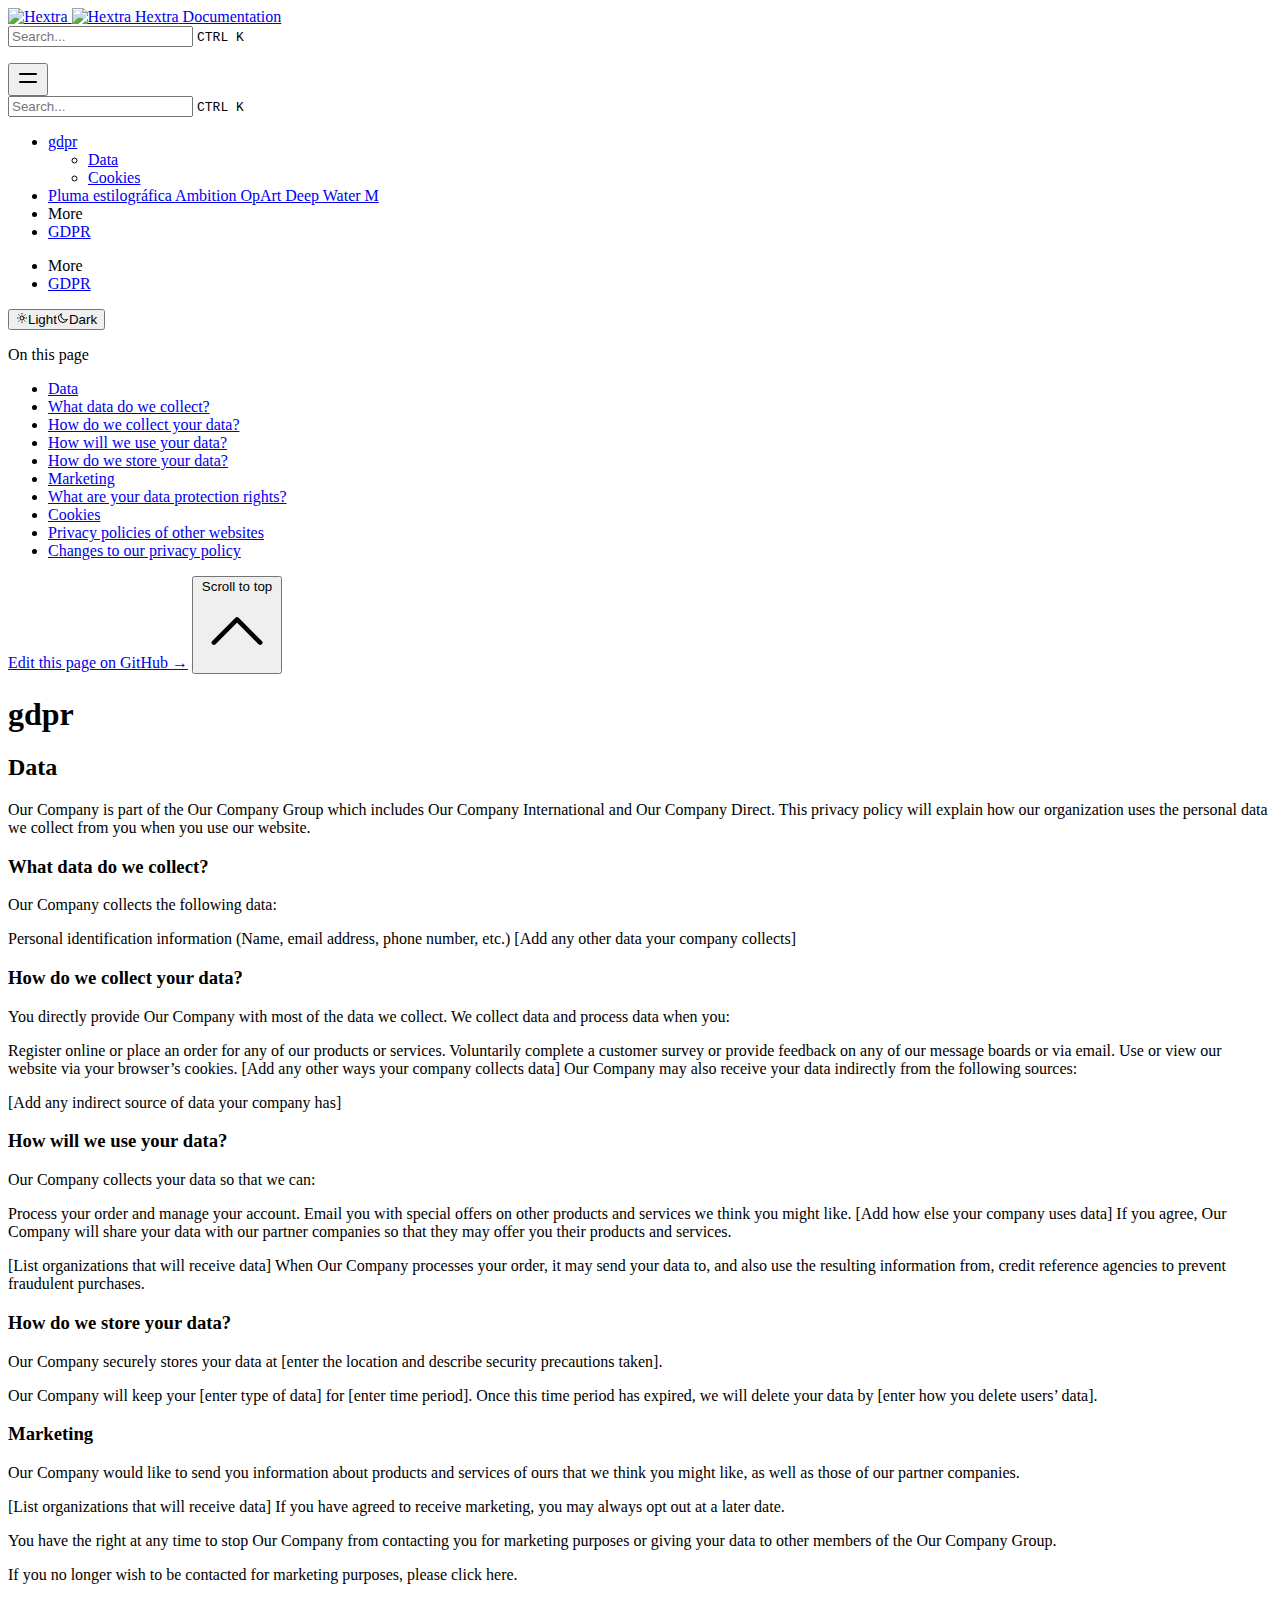
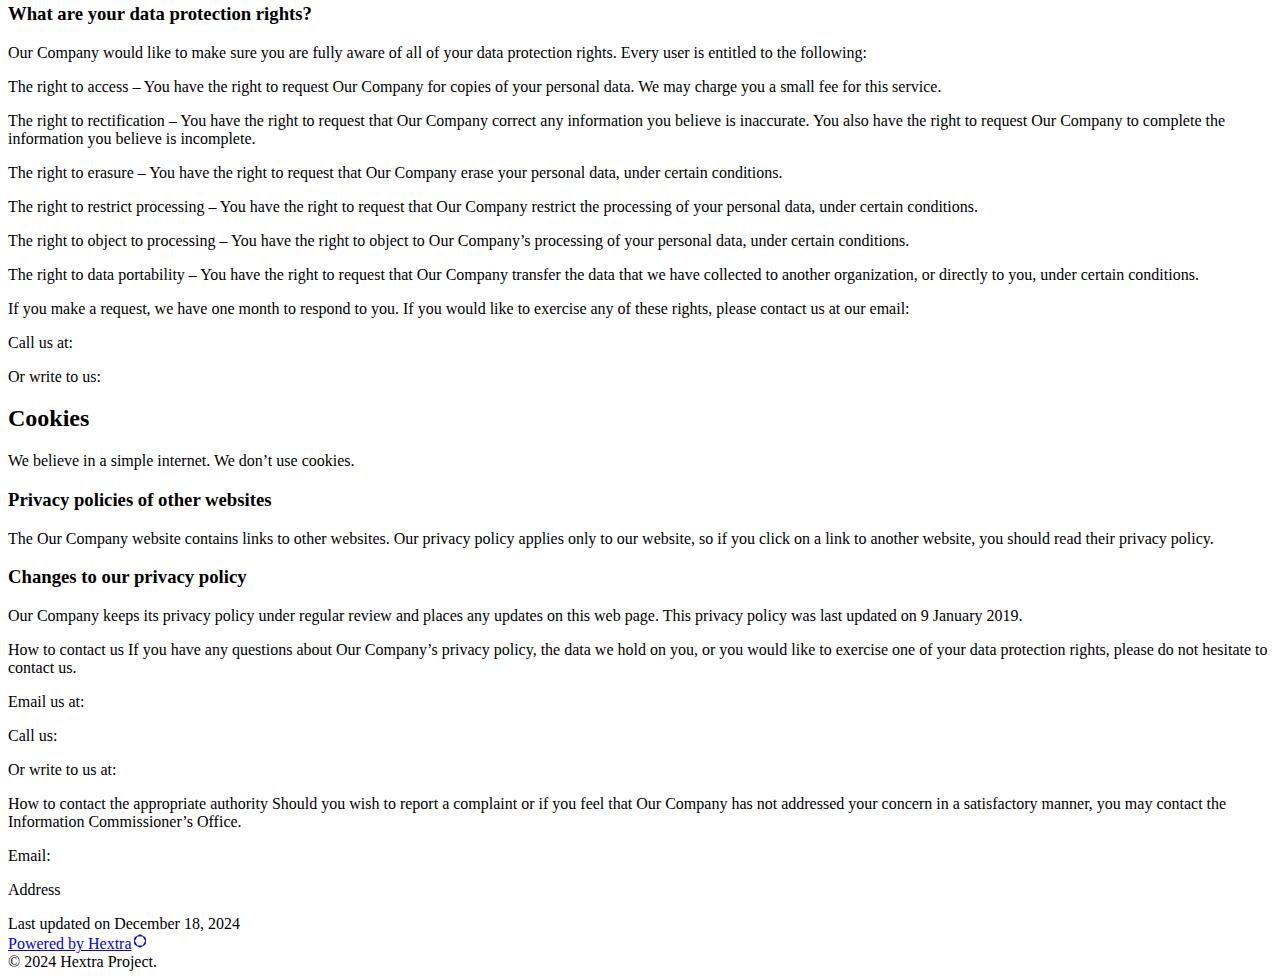
==== public/gdpr/index.html @ 9e6465aa "hextra test" ====
<!DOCTYPE html>
<html lang="en"><head><script src="/livereload.js?mindelay=10&amp;v=2&amp;port=1313&amp;path=livereload" data-no-instant defer></script>
  <meta charset="utf-8" />
  <meta name="viewport" content="width=device-width, initial-scale=1.0" />
  <meta name="robots" content="noindex, nofollow" />
  <link rel="icon shortcut" href="/favicon.ico" sizes="32x32" />
<link rel="icon" href="/favicon.svg" type="image/svg+xml" />
<link rel="icon" href="/favicon-dark.svg" type="image/svg+xml" media="(prefers-color-scheme: dark)" />
<link rel="icon" href="/favicon-16x16.png" type="image/png" sizes="16x16" />
<link rel="icon" href="/favicon-32x32.png" type="image/png" sizes="32x32" />
<link rel="apple-touch-icon" href="/apple-touch-icon.png" sizes="180x180" />
<link fetchpriority="low" href="/site.webmanifest" rel="manifest" />
<title>gdpr – Hextra</title>
  <meta name="description" content="Data Our Company is part of the Our Company Group which includes Our Company International and Our Company Direct. This privacy policy will explain how our organization uses the personal data we collect from you when you use our website.
What data do we collect? Our Company collects the following data:
Personal identification information (Name, email address, phone number, etc.) [Add any other data your company collects]
How do we collect your data?" /><link rel="canonical" href="http://localhost:1313/gdpr/" itemprop="url" />

<meta property="og:title" content="gdpr" />
<meta property="og:description" content="Modern, responsive, batteries-included Hugo theme for creating beautiful static websites." />
<meta property="og:type" content="website" />
<meta property="og:url" content="http://localhost:1313/gdpr/" />

  <meta itemprop="name" content="gdpr">
  <meta itemprop="description" content="Data Our Company is part of the Our Company Group which includes Our Company International and Our Company Direct. This privacy policy will explain how our organization uses the personal data we collect from you when you use our website.
What data do we collect? Our Company collects the following data:
Personal identification information (Name, email address, phone number, etc.) [Add any other data your company collects]
How do we collect your data?">
  <meta itemprop="datePublished" content="2024-12-18T19:37:24+01:00">
  <meta itemprop="dateModified" content="2024-12-18T19:37:24+01:00">
  <meta itemprop="wordCount" content="810">
  <meta name="twitter:card" content="summary">
  <meta name="twitter:title" content="gdpr">
  <meta name="twitter:description" content="Data Our Company is part of the Our Company Group which includes Our Company International and Our Company Direct. This privacy policy will explain how our organization uses the personal data we collect from you when you use our website.
What data do we collect? Our Company collects the following data:
Personal identification information (Name, email address, phone number, etc.) [Add any other data your company collects]
How do we collect your data?">

    <link href="/css/compiled/main.css" rel="stylesheet" />



  <link href="/css/custom.css" rel="stylesheet" />


  <script>
     
    const defaultTheme = 'system';

    const setDarkTheme = () => {
      document.documentElement.classList.add("dark");
      document.documentElement.style.colorScheme = "dark";
    }
    const setLightTheme = () => {
      document.documentElement.classList.remove("dark");
      document.documentElement.style.colorScheme = "light";
    }

    if ("color-theme" in localStorage) {
      localStorage.getItem("color-theme") === "dark" ? setDarkTheme() : setLightTheme();
    } else {
      defaultTheme === "dark" ? setDarkTheme() : setLightTheme();
      if (defaultTheme === "system") {
        window.matchMedia("(prefers-color-scheme: dark)").matches ? setDarkTheme() : setLightTheme();
      }
    }
  </script>

  
</head>
<body dir="ltr"><div class="nav-container hx-sticky hx-top-0 hx-z-20 hx-w-full hx-bg-transparent print:hx-hidden">
  <div class="nav-container-blur hx-pointer-events-none hx-absolute hx-z-[-1] hx-h-full hx-w-full hx-bg-white dark:hx-bg-dark hx-shadow-[0_2px_4px_rgba(0,0,0,.02),0_1px_0_rgba(0,0,0,.06)] contrast-more:hx-shadow-[0_0_0_1px_#000] dark:hx-shadow-[0_-1px_0_rgba(255,255,255,.1)_inset] contrast-more:dark:hx-shadow-[0_0_0_1px_#fff]"></div>

  <nav class="hx-mx-auto hx-flex hx-items-center hx-justify-end hx-gap-2 hx-h-16 hx-px-6 hx-max-w-[90rem]">
    <a class="hx-flex hx-items-center hover:hx-opacity-75 ltr:hx-mr-auto rtl:hx-ml-auto" href="/">
        <img class="hx-block dark:hx-hidden" src="/images/logo.svg" alt="Hextra" height="20" width="20" />
        <img class="hx-hidden dark:hx-block" src="/images/logo-dark.svg" alt="Hextra" height="20" width="20" />
        <span class="hx-mx-2 hx-font-extrabold hx-inline hx-select-none" title="Hextra">Hextra</span>
    </a><a
            title="Documentation"
            href="/docs"
            
            class="hx-text-sm contrast-more:hx-text-gray-700 contrast-more:dark:hx-text-gray-100 hx-relative -hx-ml-2 hx-hidden hx-whitespace-nowrap hx-p-2 md:hx-inline-block hx-text-gray-600 hover:hx-text-gray-800 dark:hx-text-gray-400 dark:hover:hx-text-gray-200"
          >
            <span class="hx-text-center">Documentation</span>
          </a><div class="search-wrapper hx-relative md:hx-w-64">
  <div class="hx-relative hx-flex hx-items-center hx-text-gray-900 contrast-more:hx-text-gray-800 dark:hx-text-gray-300 contrast-more:dark:hx-text-gray-300">
    <input
      placeholder="Search..."
      class="search-input hx-block hx-w-full hx-appearance-none hx-rounded-lg hx-px-3 hx-py-2 hx-transition-colors hx-text-base hx-leading-tight md:hx-text-sm hx-bg-black/[.05] dark:hx-bg-gray-50/10 focus:hx-bg-white dark:focus:hx-bg-dark placeholder:hx-text-gray-500 dark:placeholder:hx-text-gray-400 contrast-more:hx-border contrast-more:hx-border-current"
      type="search"
      value=""
      spellcheck="false"
    />
    <kbd
      class="hx-absolute hx-my-1.5 hx-select-none ltr:hx-right-1.5 rtl:hx-left-1.5 hx-h-5 hx-rounded hx-bg-white hx-px-1.5 hx-font-mono hx-text-[10px] hx-font-medium hx-text-gray-500 hx-border dark:hx-border-gray-100/20 dark:hx-bg-dark/50 contrast-more:hx-border-current contrast-more:hx-text-current contrast-more:dark:hx-border-current hx-items-center hx-gap-1 hx-transition-opacity hx-pointer-events-none hx-hidden sm:hx-flex"
    >
      CTRL K
    </kbd>
  </div>

  <div>
    <ul
      class="search-results hextra-scrollbar hx-hidden hx-border hx-border-gray-200 hx-bg-white hx-text-gray-100 dark:hx-border-neutral-800 dark:hx-bg-neutral-900 hx-absolute hx-top-full hx-z-20 hx-mt-2 hx-overflow-auto hx-overscroll-contain hx-rounded-xl hx-py-2.5 hx-shadow-xl hx-max-h-[min(calc(50vh-11rem-env(safe-area-inset-bottom)),400px)] md:hx-max-h-[min(calc(100vh-5rem-env(safe-area-inset-bottom)),400px)] hx-inset-x-0 ltr:md:hx-left-auto rtl:md:hx-right-auto contrast-more:hx-border contrast-more:hx-border-gray-900 contrast-more:dark:hx-border-gray-50 hx-w-screen hx-min-h-[100px] hx-max-w-[min(calc(100vw-2rem),calc(100%+20rem))]"
      style="transition: max-height 0.2s ease 0s;"
    ></ul>
  </div>
</div>
<button type="button" aria-label="Menu" class="hamburger-menu -hx-mr-2 hx-rounded hx-p-2 active:hx-bg-gray-400/20 md:hx-hidden"><svg height=24 fill="none" viewBox="0 0 24 24" stroke="currentColor"><g><path stroke-linecap="round" stroke-linejoin="round" stroke-width="2" d="M4 8H20"></path></g><g><path stroke-linecap="round" stroke-linejoin="round" stroke-width="2" d="M4 16H20"></path></g></svg></button>
  </nav>
</div>

  <div class='hx-mx-auto hx-flex hx-max-w-screen-xl'>
    <div class="mobile-menu-overlay [transition:background-color_1.5s_ease] hx-fixed hx-inset-0 hx-z-10 hx-bg-black/80 dark:hx-bg-black/60 hx-hidden"></div>
<aside class="sidebar-container hx-flex hx-flex-col print:hx-hidden md:hx-top-16 md:hx-shrink-0 md:hx-w-64 md:hx-self-start max-md:[transform:translate3d(0,-100%,0)] md:hx-sticky">
  
  <div class="hx-px-4 hx-pt-4 md:hx-hidden">
    <div class="search-wrapper hx-relative md:hx-w-64">
  <div class="hx-relative hx-flex hx-items-center hx-text-gray-900 contrast-more:hx-text-gray-800 dark:hx-text-gray-300 contrast-more:dark:hx-text-gray-300">
    <input
      placeholder="Search..."
      class="search-input hx-block hx-w-full hx-appearance-none hx-rounded-lg hx-px-3 hx-py-2 hx-transition-colors hx-text-base hx-leading-tight md:hx-text-sm hx-bg-black/[.05] dark:hx-bg-gray-50/10 focus:hx-bg-white dark:focus:hx-bg-dark placeholder:hx-text-gray-500 dark:placeholder:hx-text-gray-400 contrast-more:hx-border contrast-more:hx-border-current"
      type="search"
      value=""
      spellcheck="false"
    />
    <kbd
      class="hx-absolute hx-my-1.5 hx-select-none ltr:hx-right-1.5 rtl:hx-left-1.5 hx-h-5 hx-rounded hx-bg-white hx-px-1.5 hx-font-mono hx-text-[10px] hx-font-medium hx-text-gray-500 hx-border dark:hx-border-gray-100/20 dark:hx-bg-dark/50 contrast-more:hx-border-current contrast-more:hx-text-current contrast-more:dark:hx-border-current hx-items-center hx-gap-1 hx-transition-opacity hx-pointer-events-none hx-hidden sm:hx-flex"
    >
      CTRL K
    </kbd>
  </div>

  <div>
    <ul
      class="search-results hextra-scrollbar hx-hidden hx-border hx-border-gray-200 hx-bg-white hx-text-gray-100 dark:hx-border-neutral-800 dark:hx-bg-neutral-900 hx-absolute hx-top-full hx-z-20 hx-mt-2 hx-overflow-auto hx-overscroll-contain hx-rounded-xl hx-py-2.5 hx-shadow-xl hx-max-h-[min(calc(50vh-11rem-env(safe-area-inset-bottom)),400px)] md:hx-max-h-[min(calc(100vh-5rem-env(safe-area-inset-bottom)),400px)] hx-inset-x-0 ltr:md:hx-left-auto rtl:md:hx-right-auto contrast-more:hx-border contrast-more:hx-border-gray-900 contrast-more:dark:hx-border-gray-50 hx-w-screen hx-min-h-[100px] hx-max-w-[min(calc(100vw-2rem),calc(100%+20rem))]"
      style="transition: max-height 0.2s ease 0s;"
    ></ul>
  </div>
</div>

  </div>
  <div class="hextra-scrollbar hx-overflow-y-auto hx-overflow-x-hidden hx-p-4 hx-grow md:hx-h-[calc(100vh-var(--navbar-height)-var(--menu-height))]">
    <ul class="hx-flex hx-flex-col hx-gap-1 md:hx-hidden">
      
      
          <li class="open"><a
    class="hx-flex hx-items-center hx-justify-between hx-gap-2 hx-cursor-pointer hx-rounded hx-px-2 hx-py-1.5 hx-text-sm hx-transition-colors [-webkit-tap-highlight-color:transparent] [-webkit-touch-callout:none] [word-break:break-word]
      sidebar-active-item hx-bg-primary-100 hx-font-semibold hx-text-primary-800 contrast-more:hx-border contrast-more:hx-border-primary-500 dark:hx-bg-primary-400/10 dark:hx-text-primary-600 contrast-more:dark:hx-border-primary-500"
    href="/gdpr/"
    
  >gdpr
    </a>
  
    <ul class='hx-flex hx-flex-col hx-gap-1 hx-relative before:hx-absolute before:hx-inset-y-1 before:hx-w-px before:hx-bg-gray-200 before:hx-content-[""] dark:before:hx-bg-neutral-800 ltr:hx-pl-3 ltr:before:hx-left-0 rtl:hx-pr-3 rtl:before:hx-right-0 ltr:hx-ml-3 rtl:hx-mr-3'><li>
              <a
                href="#data"
                class="hx-flex hx-rounded hx-px-2 hx-py-1.5 hx-text-sm hx-transition-colors [word-break:break-word] hx-cursor-pointer [-webkit-tap-highlight-color:transparent] [-webkit-touch-callout:none] contrast-more:hx-border hx-gap-2 before:hx-opacity-25 before:hx-content-['#'] hx-text-gray-500 hover:hx-bg-gray-100 hover:hx-text-gray-900 dark:hx-text-neutral-400 dark:hover:hx-bg-primary-100/5 dark:hover:hx-text-gray-50 contrast-more:hx-text-gray-900 contrast-more:dark:hx-text-gray-50 contrast-more:hx-border-transparent contrast-more:hover:hx-border-gray-900 contrast-more:dark:hover:hx-border-gray-50"
              >Data</a>
            </li>
          <li>
              <a
                href="#cookies"
                class="hx-flex hx-rounded hx-px-2 hx-py-1.5 hx-text-sm hx-transition-colors [word-break:break-word] hx-cursor-pointer [-webkit-tap-highlight-color:transparent] [-webkit-touch-callout:none] contrast-more:hx-border hx-gap-2 before:hx-opacity-25 before:hx-content-['#'] hx-text-gray-500 hover:hx-bg-gray-100 hover:hx-text-gray-900 dark:hx-text-neutral-400 dark:hover:hx-bg-primary-100/5 dark:hover:hx-text-gray-50 contrast-more:hx-text-gray-900 contrast-more:dark:hx-text-gray-50 contrast-more:hx-border-transparent contrast-more:hover:hx-border-gray-900 contrast-more:dark:hover:hx-border-gray-50"
              >Cookies</a>
            </li>
          </ul>
  </li>
          <li class=""><a
    class="hx-flex hx-items-center hx-justify-between hx-gap-2 hx-cursor-pointer hx-rounded hx-px-2 hx-py-1.5 hx-text-sm hx-transition-colors [-webkit-tap-highlight-color:transparent] [-webkit-touch-callout:none] [word-break:break-word]
      hx-text-gray-500 hover:hx-bg-gray-100 hover:hx-text-gray-900 contrast-more:hx-border contrast-more:hx-border-transparent contrast-more:hx-text-gray-900 contrast-more:hover:hx-border-gray-900 dark:hx-text-neutral-400 dark:hover:hx-bg-primary-100/5 dark:hover:hx-text-gray-50 contrast-more:dark:hx-text-gray-50 contrast-more:dark:hover:hx-border-gray-50"
    href="/producto1/"
    
  >Pluma estilográfica Ambition OpArt Deep Water M
    </a></li>
      <li class="[word-break:break-word] hx-mt-5 hx-mb-2 hx-px-2 hx-py-1.5 hx-text-sm hx-font-semibold hx-text-gray-900 first:hx-mt-0 dark:hx-text-gray-100">
        <span class="hx-cursor-default">More</span>
      </li>
    
      <li><a
    class="hx-flex hx-items-center hx-justify-between hx-gap-2 hx-cursor-pointer hx-rounded hx-px-2 hx-py-1.5 hx-text-sm hx-transition-colors [-webkit-tap-highlight-color:transparent] [-webkit-touch-callout:none] [word-break:break-word]
      hx-text-gray-500 hover:hx-bg-gray-100 hover:hx-text-gray-900 contrast-more:hx-border contrast-more:hx-border-transparent contrast-more:hx-text-gray-900 contrast-more:hover:hx-border-gray-900 dark:hx-text-neutral-400 dark:hover:hx-bg-primary-100/5 dark:hover:hx-text-gray-50 contrast-more:dark:hx-text-gray-50 contrast-more:dark:hover:hx-border-gray-50"
    href="/gdpr/"
    
  >GDPR</a></li>
    
    </ul>

    <ul class="hx-flex hx-flex-col hx-gap-1 max-md:hx-hidden">
        
        
      <li class="[word-break:break-word] hx-mt-5 hx-mb-2 hx-px-2 hx-py-1.5 hx-text-sm hx-font-semibold hx-text-gray-900 first:hx-mt-0 dark:hx-text-gray-100">
        <span class="hx-cursor-default">More</span>
      </li>
    
      <li><a
    class="hx-flex hx-items-center hx-justify-between hx-gap-2 hx-cursor-pointer hx-rounded hx-px-2 hx-py-1.5 hx-text-sm hx-transition-colors [-webkit-tap-highlight-color:transparent] [-webkit-touch-callout:none] [word-break:break-word]
      hx-text-gray-500 hover:hx-bg-gray-100 hover:hx-text-gray-900 contrast-more:hx-border contrast-more:hx-border-transparent contrast-more:hx-text-gray-900 contrast-more:hover:hx-border-gray-900 dark:hx-text-neutral-400 dark:hover:hx-bg-primary-100/5 dark:hover:hx-text-gray-50 contrast-more:dark:hx-text-gray-50 contrast-more:dark:hover:hx-border-gray-50"
    href="/gdpr/"
    
  >GDPR</a></li>
    
      </ul>
    </div>
  
  
    <div class="  hx-sticky hx-bottom-0 hx-bg-white dark:hx-bg-dark hx-mx-4 hx-py-4 hx-shadow-[0_-12px_16px_#fff] hx-flex hx-items-center hx-gap-2 dark:hx-border-neutral-800 dark:hx-shadow-[0_-12px_16px_#111] contrast-more:hx-border-neutral-400 contrast-more:hx-shadow-none contrast-more:dark:hx-shadow-none hx-border-t" data-toggle-animation="show"><div class="hx-flex hx-grow hx-flex-col"><button
  title="Change theme"
  data-theme="light"
  class="theme-toggle hx-group hx-h-7 hx-rounded-md hx-px-2 hx-text-left hx-text-xs hx-font-medium hx-text-gray-600 hx-transition-colors dark:hx-text-gray-400 hover:hx-bg-gray-100 hover:hx-text-gray-900 dark:hover:hx-bg-primary-100/5 dark:hover:hx-text-gray-50"
  type="button"
  aria-label="Change theme"
>
  <div class="hx-flex hx-items-center hx-gap-2 hx-capitalize"><svg height=12 class="group-data-[theme=light]:hx-hidden" xmlns="http://www.w3.org/2000/svg" fill="none" viewBox="0 0 24 24" stroke-width="2" stroke="currentColor" aria-hidden="true"><path stroke-linecap="round" stroke-linejoin="round" d="M12 3v1m0 16v1m9-9h-1M4 12H3m15.364 6.364l-.707-.707M6.343 6.343l-.707-.707m12.728 0l-.707.707M6.343 17.657l-.707.707M16 12a4 4 0 11-8 0 4 4 0 018 0z"/></svg><span class="group-data-[theme=light]:hx-hidden">Light</span><svg height=12 class="group-data-[theme=dark]:hx-hidden" xmlns="http://www.w3.org/2000/svg" fill="none" viewBox="0 0 24 24" stroke-width="2" stroke="currentColor" aria-hidden="true"><path stroke-linecap="round" stroke-linejoin="round" d="M20.354 15.354A9 9 0 018.646 3.646 9.003 9.003 0 0012 21a9.003 9.003 0 008.354-5.646z"/></svg><span class="group-data-[theme=dark]:hx-hidden">Dark</span></div>
</button>
</div></div></aside>
    
<nav class="hextra-toc hx-order-last hx-hidden hx-w-64 hx-shrink-0 xl:hx-block print:hx-hidden hx-px-4" aria-label="table of contents">
    <div class="hextra-scrollbar hx-sticky hx-top-16 hx-overflow-y-auto hx-pr-4 hx-pt-6 hx-text-sm [hyphens:auto] hx-max-h-[calc(100vh-var(--navbar-height)-env(safe-area-inset-bottom))] ltr:hx--mr-4 rtl:hx--ml-4"><p class="hx-mb-4 hx-font-semibold hx-tracking-tight">On this page</p><ul>
      <li class="hx-my-2 hx-scroll-my-6 hx-scroll-py-6">
        <a class="hx-font-semibold hx-inline-block hx-text-gray-500 hover:hx-text-gray-900 dark:hx-text-gray-400 dark:hover:hx-text-gray-300 contrast-more:hx-text-gray-900 contrast-more:hx-underline contrast-more:dark:hx-text-gray-50 hx-w-full hx-break-words" href="#data">Data
        </a>
      </li>
      <li class="hx-my-2 hx-scroll-my-6 hx-scroll-py-6">
        <a class="ltr:hx-pl-4 rtl:hx-pr-4 hx-inline-block hx-text-gray-500 hover:hx-text-gray-900 dark:hx-text-gray-400 dark:hover:hx-text-gray-300 contrast-more:hx-text-gray-900 contrast-more:hx-underline contrast-more:dark:hx-text-gray-50 hx-w-full hx-break-words" href="#what-data-do-we-collect">What data do we collect?
        </a>
      </li>
      <li class="hx-my-2 hx-scroll-my-6 hx-scroll-py-6">
        <a class="ltr:hx-pl-4 rtl:hx-pr-4 hx-inline-block hx-text-gray-500 hover:hx-text-gray-900 dark:hx-text-gray-400 dark:hover:hx-text-gray-300 contrast-more:hx-text-gray-900 contrast-more:hx-underline contrast-more:dark:hx-text-gray-50 hx-w-full hx-break-words" href="#how-do-we-collect-your-data">How do we collect your data?
        </a>
      </li>
      <li class="hx-my-2 hx-scroll-my-6 hx-scroll-py-6">
        <a class="ltr:hx-pl-4 rtl:hx-pr-4 hx-inline-block hx-text-gray-500 hover:hx-text-gray-900 dark:hx-text-gray-400 dark:hover:hx-text-gray-300 contrast-more:hx-text-gray-900 contrast-more:hx-underline contrast-more:dark:hx-text-gray-50 hx-w-full hx-break-words" href="#how-will-we-use-your-data">How will we use your data?
        </a>
      </li>
      <li class="hx-my-2 hx-scroll-my-6 hx-scroll-py-6">
        <a class="ltr:hx-pl-4 rtl:hx-pr-4 hx-inline-block hx-text-gray-500 hover:hx-text-gray-900 dark:hx-text-gray-400 dark:hover:hx-text-gray-300 contrast-more:hx-text-gray-900 contrast-more:hx-underline contrast-more:dark:hx-text-gray-50 hx-w-full hx-break-words" href="#how-do-we-store-your-data">How do we store your data?
        </a>
      </li>
      <li class="hx-my-2 hx-scroll-my-6 hx-scroll-py-6">
        <a class="ltr:hx-pl-4 rtl:hx-pr-4 hx-inline-block hx-text-gray-500 hover:hx-text-gray-900 dark:hx-text-gray-400 dark:hover:hx-text-gray-300 contrast-more:hx-text-gray-900 contrast-more:hx-underline contrast-more:dark:hx-text-gray-50 hx-w-full hx-break-words" href="#marketing">Marketing
        </a>
      </li>
      <li class="hx-my-2 hx-scroll-my-6 hx-scroll-py-6">
        <a class="ltr:hx-pl-4 rtl:hx-pr-4 hx-inline-block hx-text-gray-500 hover:hx-text-gray-900 dark:hx-text-gray-400 dark:hover:hx-text-gray-300 contrast-more:hx-text-gray-900 contrast-more:hx-underline contrast-more:dark:hx-text-gray-50 hx-w-full hx-break-words" href="#what-are-your-data-protection-rights">What are your data protection rights?
        </a>
      </li>
      <li class="hx-my-2 hx-scroll-my-6 hx-scroll-py-6">
        <a class="hx-font-semibold hx-inline-block hx-text-gray-500 hover:hx-text-gray-900 dark:hx-text-gray-400 dark:hover:hx-text-gray-300 contrast-more:hx-text-gray-900 contrast-more:hx-underline contrast-more:dark:hx-text-gray-50 hx-w-full hx-break-words" href="#cookies">Cookies
        </a>
      </li>
      <li class="hx-my-2 hx-scroll-my-6 hx-scroll-py-6">
        <a class="ltr:hx-pl-4 rtl:hx-pr-4 hx-inline-block hx-text-gray-500 hover:hx-text-gray-900 dark:hx-text-gray-400 dark:hover:hx-text-gray-300 contrast-more:hx-text-gray-900 contrast-more:hx-underline contrast-more:dark:hx-text-gray-50 hx-w-full hx-break-words" href="#privacy-policies-of-other-websites">Privacy policies of other websites
        </a>
      </li>
      <li class="hx-my-2 hx-scroll-my-6 hx-scroll-py-6">
        <a class="ltr:hx-pl-4 rtl:hx-pr-4 hx-inline-block hx-text-gray-500 hover:hx-text-gray-900 dark:hx-text-gray-400 dark:hover:hx-text-gray-300 contrast-more:hx-text-gray-900 contrast-more:hx-underline contrast-more:dark:hx-text-gray-50 hx-w-full hx-break-words" href="#changes-to-our-privacy-policy">Changes to our privacy policy
        </a>
      </li></ul>
      <div class="hx-mt-8 hx-border-t hx-bg-white hx-pt-8 hx-shadow-[0_-12px_16px_white] dark:hx-bg-dark dark:hx-shadow-[0_-12px_16px_#111] hx-sticky hx-bottom-0 hx-flex hx-flex-col hx-items-start hx-gap-2 hx-pb-8 dark:hx-border-neutral-800 contrast-more:hx-border-t contrast-more:hx-border-neutral-400 contrast-more:hx-shadow-none contrast-more:dark:hx-border-neutral-400"><a class="hx-text-xs hx-font-medium hx-text-gray-500 hover:hx-text-gray-900 dark:hx-text-gray-400 dark:hover:hx-text-gray-100 contrast-more:hx-text-gray-800 contrast-more:dark:hx-text-gray-50" href="https://github.com/imfing/hextra/edit/main/exampleSite/content/gdpr/_index.en.md" target="_blank" rel="noreferrer">Edit this page on GitHub →</a>
        <button aria-hidden="true" id="backToTop" onClick="scrollUp();" class="hx-transition-all hx-duration-75 hx-opacity-0 hx-text-xs hx-font-medium hx-text-gray-500 hover:hx-text-gray-900 dark:hx-text-gray-400 dark:hover:hx-text-gray-100 contrast-more:hx-text-gray-800 contrast-more:dark:hx-text-gray-50">
          <span>Scroll to top</span>
          <svg xmlns="http://www.w3.org/2000/svg" fill="none" viewBox="0 0 24 24" stroke-width="1.5" stroke="currentColor" class="hx-inline ltr:hx-ml-1 rtl:hx-mr-1 hx-h-3.5 hx-w-3.5 hx-border hx-rounded-full hx-border-gray-500 hover:hx-border-gray-900 dark:hx-border-gray-400 dark:hover:hx-border-gray-100 contrast-more:hx-border-gray-800 contrast-more:dark:hx-border-gray-50">
            <path stroke-linecap="round" stroke-linejoin="round" d="M4.5 15.75l7.5-7.5 7.5 7.5" />
          </svg>
        </button>
      </div>
    </div>
  </nav>


    <article class="hx-w-full hx-break-words hx-flex hx-min-h-[calc(100vh-var(--navbar-height))] hx-min-w-0 hx-justify-center hx-pb-8 hx-pr-[calc(env(safe-area-inset-right)-1.5rem)]">
      <main class="hx-w-full hx-min-w-0 hx-max-w-6xl hx-px-6 hx-pt-4 md:hx-px-12">
        <div class="content">
          <h1>gdpr</h1>
          <h2>Data<span class="hx-absolute -hx-mt-20" id="data"></span>
    <a href="#data" class="subheading-anchor" aria-label="Permalink for this section"></a></h2><p>Our Company is part of the Our Company Group which includes Our Company International and Our Company Direct. This privacy policy will explain how our organization uses the personal data we collect from you when you use our website.</p>
<h3>What data do we collect?<span class="hx-absolute -hx-mt-20" id="what-data-do-we-collect"></span>
    <a href="#what-data-do-we-collect" class="subheading-anchor" aria-label="Permalink for this section"></a></h3><p>Our Company collects the following data:</p>
<p>Personal identification information (Name, email address, phone number, etc.)
[Add any other data your company collects]</p>
<h3>How do we collect your data?<span class="hx-absolute -hx-mt-20" id="how-do-we-collect-your-data"></span>
    <a href="#how-do-we-collect-your-data" class="subheading-anchor" aria-label="Permalink for this section"></a></h3><p>You directly provide Our Company with most of the data we collect. We collect data and process data when you:</p>
<p>Register online or place an order for any of our products or services.
Voluntarily complete a customer survey or provide feedback on any of our message boards or via email.
Use or view our website via your browser’s cookies.
[Add any other ways your company collects data]
Our Company may also receive your data indirectly from the following sources:</p>
<p>[Add any indirect source of data your company has]</p>
<h3>How will we use your data?<span class="hx-absolute -hx-mt-20" id="how-will-we-use-your-data"></span>
    <a href="#how-will-we-use-your-data" class="subheading-anchor" aria-label="Permalink for this section"></a></h3><p>Our Company collects your data so that we can:</p>
<p>Process your order and manage your account.
Email you with special offers on other products and services we think you might like.
[Add how else your company uses data]
If you agree, Our Company will share your data with our partner companies so that they may offer you their products and services.</p>
<p>[List organizations that will receive data]
When Our Company processes your order, it may send your data to, and also use the resulting information from, credit reference agencies to prevent fraudulent purchases.</p>
<h3>How do we store your data?<span class="hx-absolute -hx-mt-20" id="how-do-we-store-your-data"></span>
    <a href="#how-do-we-store-your-data" class="subheading-anchor" aria-label="Permalink for this section"></a></h3><p>Our Company securely stores your data at [enter the location and describe security precautions taken].</p>
<p>Our Company will keep your [enter type of data] for [enter time period]. Once this time period has expired, we will delete your data by [enter how you delete users’ data].</p>
<h3>Marketing<span class="hx-absolute -hx-mt-20" id="marketing"></span>
    <a href="#marketing" class="subheading-anchor" aria-label="Permalink for this section"></a></h3><p>Our Company would like to send you information about products and services of ours that we think you might like, as well as those of our partner companies.</p>
<p>[List organizations that will receive data]
If you have agreed to receive marketing, you may always opt out at a later date.</p>
<p>You have the right at any time to stop Our Company from contacting you for marketing purposes or giving your data to other members of the Our Company Group.</p>
<p>If you no longer wish to be contacted for marketing purposes, please click here.</p>
<h3>What are your data protection rights?<span class="hx-absolute -hx-mt-20" id="what-are-your-data-protection-rights"></span>
    <a href="#what-are-your-data-protection-rights" class="subheading-anchor" aria-label="Permalink for this section"></a></h3><p>Our Company would like to make sure you are fully aware of all of your data protection rights. Every user is entitled to the following:</p>
<p>The right to access – You have the right to request Our Company for copies of your personal data. We may charge you a small fee for this service.</p>
<p>The right to rectification – You have the right to request that Our Company correct any information you believe is inaccurate. You also have the right to request Our Company to complete the information you believe is incomplete.</p>
<p>The right to erasure – You have the right to request that Our Company erase your personal data, under certain conditions.</p>
<p>The right to restrict processing – You have the right to request that Our Company restrict the processing of your personal data, under certain conditions.</p>
<p>The right to object to processing – You have the right to object to Our Company’s processing of your personal data, under certain conditions.</p>
<p>The right to data portability – You have the right to request that Our Company transfer the data that we have collected to another organization, or directly to you, under certain conditions.</p>
<p>If you make a request, we have one month to respond to you. If you would like to exercise any of these rights, please contact us at our email:</p>
<p>Call us at:</p>
<p>Or write to us:</p>
<h2>Cookies<span class="hx-absolute -hx-mt-20" id="cookies"></span>
    <a href="#cookies" class="subheading-anchor" aria-label="Permalink for this section"></a></h2><p>We believe in a simple internet. We don&rsquo;t use cookies.</p>
<h3>Privacy policies of other websites<span class="hx-absolute -hx-mt-20" id="privacy-policies-of-other-websites"></span>
    <a href="#privacy-policies-of-other-websites" class="subheading-anchor" aria-label="Permalink for this section"></a></h3><p>The Our Company website contains links to other websites. Our privacy policy applies only to our website, so if you click on a link to another website, you should read their privacy policy.</p>
<h3>Changes to our privacy policy<span class="hx-absolute -hx-mt-20" id="changes-to-our-privacy-policy"></span>
    <a href="#changes-to-our-privacy-policy" class="subheading-anchor" aria-label="Permalink for this section"></a></h3><p>Our Company keeps its privacy policy under regular review and places any updates on this web page. This privacy policy was last updated on 9 January 2019.</p>
<p>How to contact us
If you have any questions about Our Company’s privacy policy, the data we hold on you, or you would like to exercise one of your data protection rights, please do not hesitate to contact us.</p>
<p>Email us at:</p>
<p>Call us:</p>
<p>Or write to us at:</p>
<p>How to contact the appropriate authority
Should you wish to report a complaint or if you feel that Our Company has not addressed your concern in a satisfactory manner, you may contact the Information Commissioner’s Office.</p>
<p>Email:</p>
<p>Address</p>

        </div>
        <div class="hx-mt-16"></div>
        
    <div class="hx-mt-12 hx-mb-8 hx-block hx-text-xs hx-text-gray-500 ltr:hx-text-right rtl:hx-text-left dark:hx-text-gray-400">Last updated on <time datetime="2024-12-18T19:37:24.000Z">December 18, 2024</time></div>
        
      </main>
    </article>
  </div>

      <footer class="hextra-footer hx-bg-gray-100 hx-pb-[env(safe-area-inset-bottom)] dark:hx-bg-neutral-900 print:hx-bg-transparent"><div
    class="hx-max-w-screen-xl hx-mx-auto hx-flex hx-justify-center hx-py-12 hx-pl-[max(env(safe-area-inset-left),1.5rem)] hx-pr-[max(env(safe-area-inset-right),1.5rem)] hx-text-gray-600 dark:hx-text-gray-400 md:hx-justify-start"
  >
    <div class="hx-flex hx-w-full hx-flex-col hx-items-center sm:hx-items-start"><div class="hx-font-semibold"><a class="hx-flex hx-text-sm hx-items-center hx-gap-1 hx-text-current" target="_blank" rel="noopener noreferrer" title="Hextra GitHub Homepage" href="https://github.com/imfing/hextra">
    <span>Powered by Hextra<svg height=1em class="hx-inline-block ltr:hx-ml-1 rtl:hx-mr-1 hx-align-[-2.5px]" viewBox="0 0 180 180" xmlns="http://www.w3.org/2000/svg" fill="currentColor"><path fill-rule="evenodd" clip-rule="evenodd" d="m 105.50024,22.224647 c -9.59169,-5.537563 -21.40871,-5.537563 -31.000093,0 L 39.054693,42.689119 C 29.463353,48.226675 23.55484,58.460531 23.55484,69.535642 v 40.928918 c 0,11.07542 5.908513,21.3092 15.499853,26.84652 l 35.445453,20.46446 c 9.591313,5.53732 21.408404,5.53732 31.000094,0 l 35.44507,-20.46446 c 9.59131,-5.53732 15.49985,-15.7711 15.49985,-26.84652 V 69.535642 c 0,-11.075111 -5.90854,-21.308967 -15.49985,-26.846523 z M 34.112797,85.737639 c -1.384445,2.397827 -1.384445,5.352099 0,7.749927 l 24.781554,42.922974 c 1.38437,2.39783 3.942853,3.87496 6.711592,3.87496 h 49.563107 c 2.76905,0 5.3273,-1.47713 6.71144,-3.87496 l 24.78194,-42.922974 c 1.38414,-2.397828 1.38414,-5.3521 0,-7.749927 L 121.88049,42.814746 c -1.38414,-2.397828 -3.94239,-3.874964 -6.71144,-3.874964 H 65.605944 c -2.768739,0 -5.327223,1.477059 -6.711592,3.874964 z" style="stroke-width:0.774993" /></svg></span>
  </a></div><div class="hx-mt-6 hx-text-xs">© 2024 Hextra Project.</div>
    </div>
  </div>
</footer>
    
    <script defer src="/js/main.js" integrity=""></script>


<script defer src="/lib/flexsearch/flexsearch.bundle.min.0425860527cc9968f9f049421c7a56b39327d475e2e3a8f550416be3a9134327.js" integrity="sha256-BCWGBSfMmWj58ElCHHpWs5Mn1HXi46j1UEFr46kTQyc="></script>
    <script defer src="/en.search.js" integrity=""></script>


  </body>
</html>
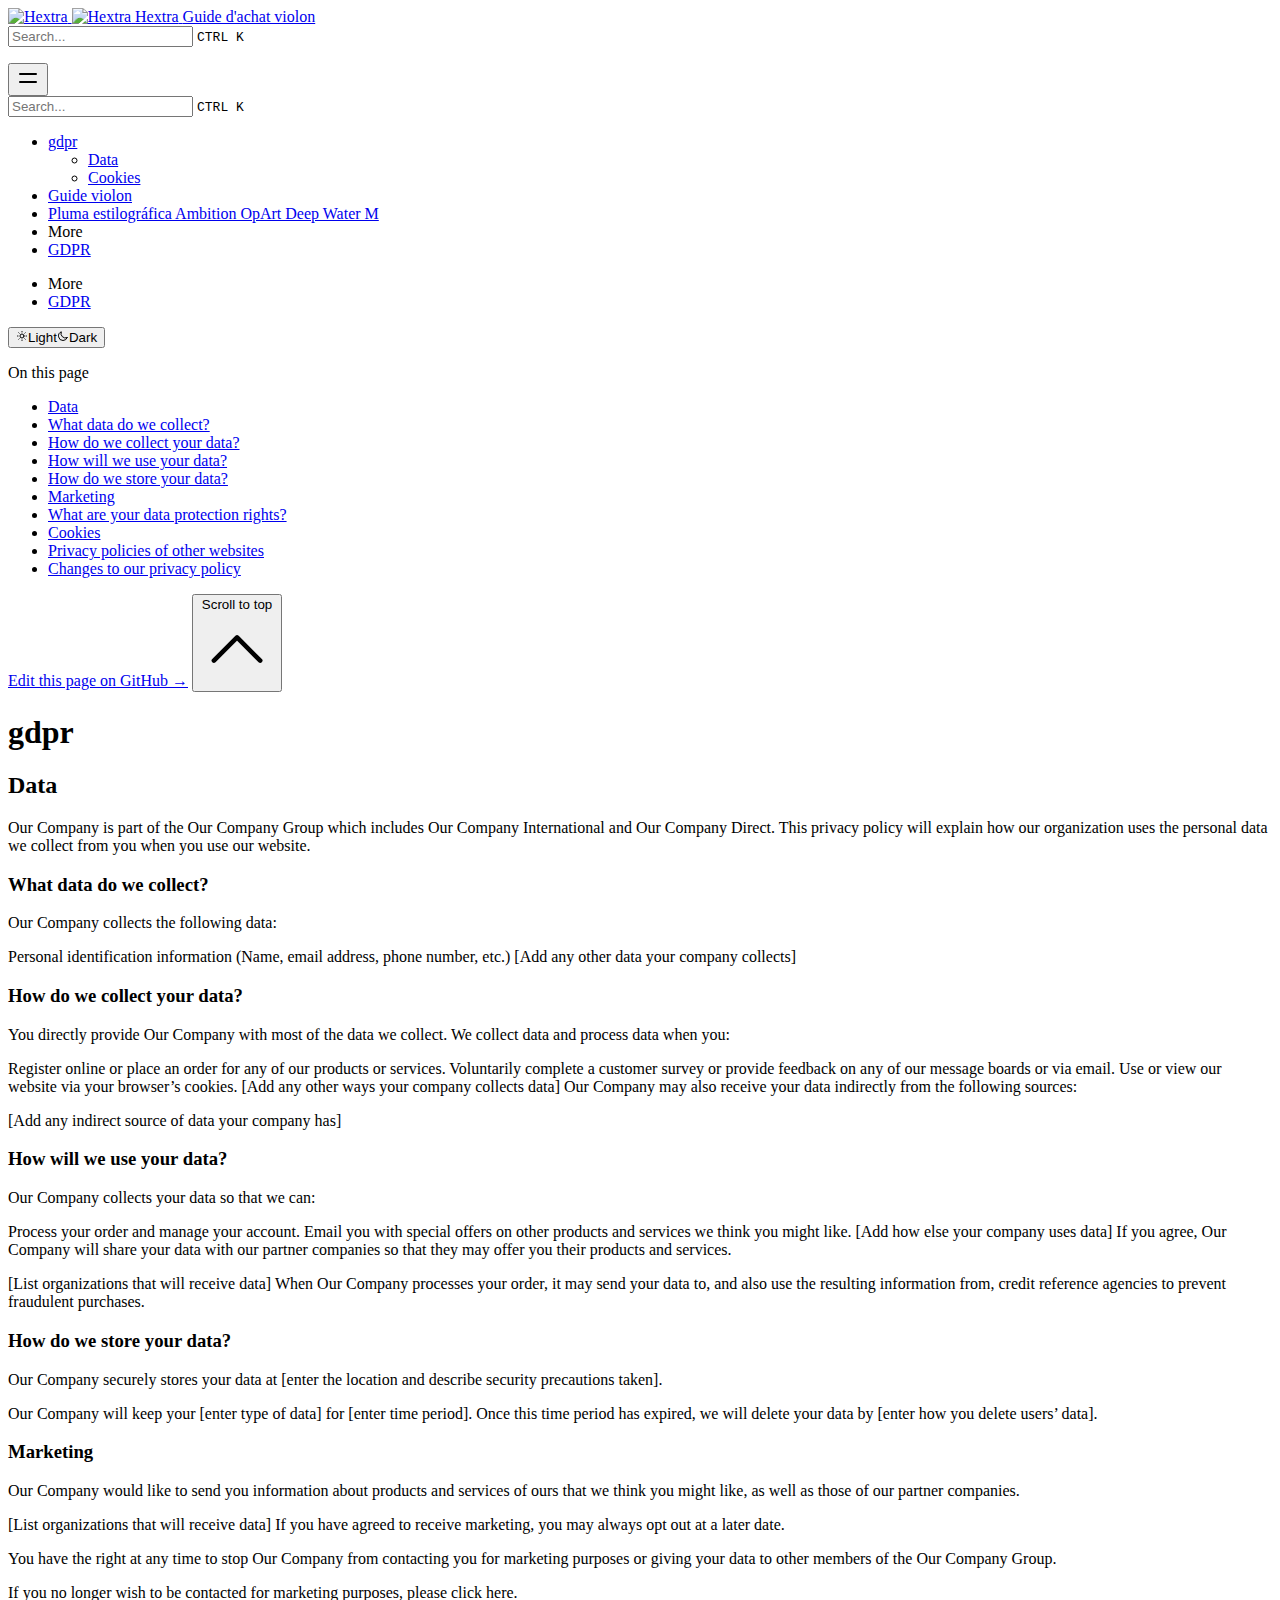
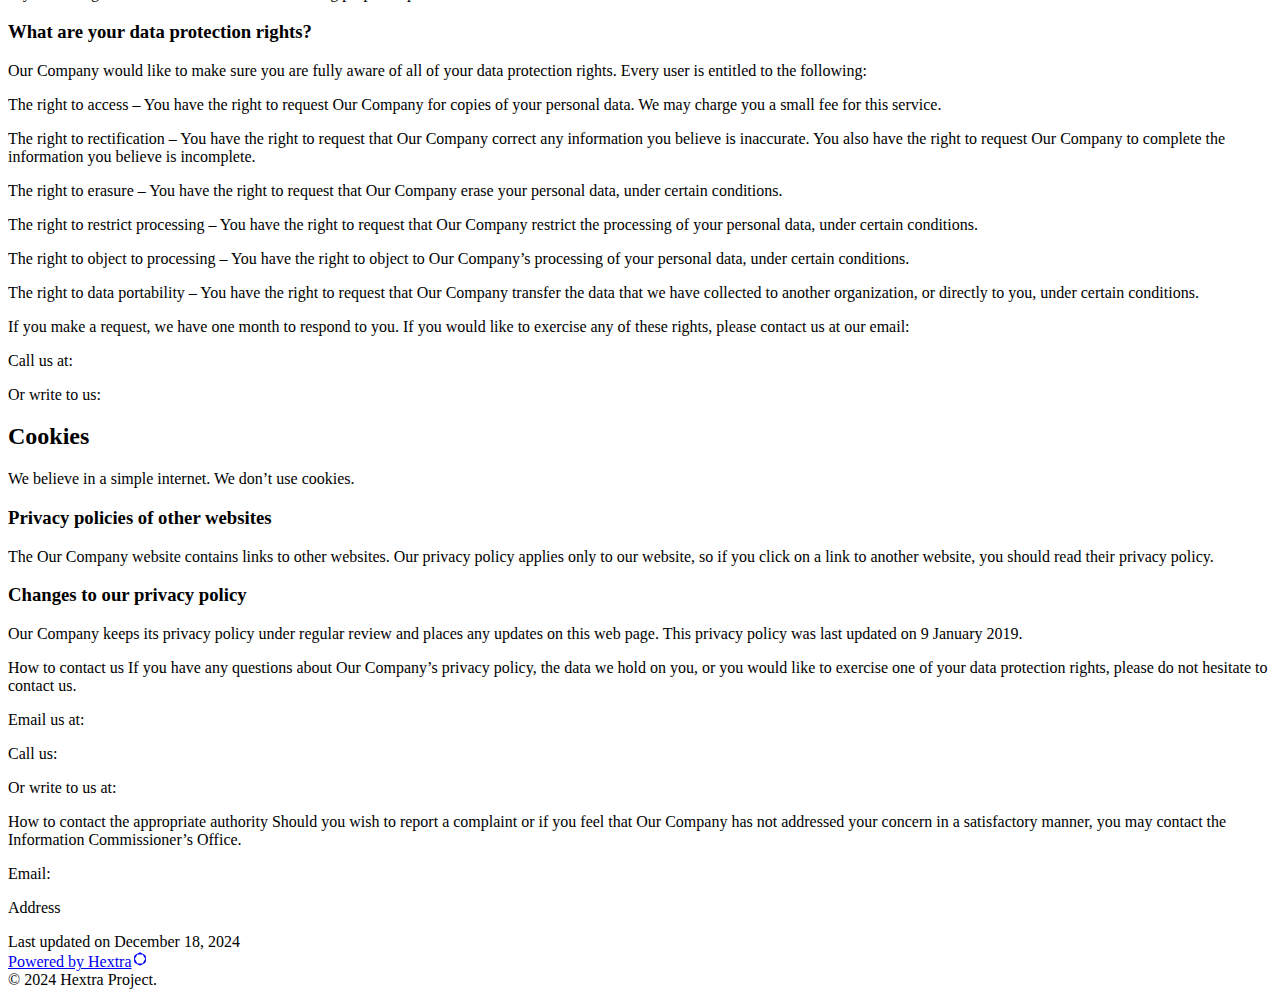
==== commit c5bcd4b1: "guide" ====
--- a/public/gdpr/index.html
+++ b/public/gdpr/index.html
@@ -77,12 +77,12 @@
         <img class="hx-hidden dark:hx-block" src="/images/logo-dark.svg" alt="Hextra" height="20" width="20" />
         <span class="hx-mx-2 hx-font-extrabold hx-inline hx-select-none" title="Hextra">Hextra</span>
     </a><a
-            title="Documentation"
-            href="/docs"
+            title="Guide d&#39;achat violon"
+            href="/guideviolon"
             
             class="hx-text-sm contrast-more:hx-text-gray-700 contrast-more:dark:hx-text-gray-100 hx-relative -hx-ml-2 hx-hidden hx-whitespace-nowrap hx-p-2 md:hx-inline-block hx-text-gray-600 hover:hx-text-gray-800 dark:hx-text-gray-400 dark:hover:hx-text-gray-200"
           >
-            <span class="hx-text-center">Documentation</span>
+            <span class="hx-text-center">Guide d'achat violon</span>
           </a><div class="search-wrapper hx-relative md:hx-w-64">
   <div class="hx-relative hx-flex hx-items-center hx-text-gray-900 contrast-more:hx-text-gray-800 dark:hx-text-gray-300 contrast-more:dark:hx-text-gray-300">
     <input
@@ -166,6 +166,13 @@
             </li>
           </ul>
   </li>
+          <li class=""><a
+    class="hx-flex hx-items-center hx-justify-between hx-gap-2 hx-cursor-pointer hx-rounded hx-px-2 hx-py-1.5 hx-text-sm hx-transition-colors [-webkit-tap-highlight-color:transparent] [-webkit-touch-callout:none] [word-break:break-word]
+      hx-text-gray-500 hover:hx-bg-gray-100 hover:hx-text-gray-900 contrast-more:hx-border contrast-more:hx-border-transparent contrast-more:hx-text-gray-900 contrast-more:hover:hx-border-gray-900 dark:hx-text-neutral-400 dark:hover:hx-bg-primary-100/5 dark:hover:hx-text-gray-50 contrast-more:dark:hx-text-gray-50 contrast-more:dark:hover:hx-border-gray-50"
+    href="/guideviolon/"
+    
+  >Guide violon
+    </a></li>
           <li class=""><a
     class="hx-flex hx-items-center hx-justify-between hx-gap-2 hx-cursor-pointer hx-rounded hx-px-2 hx-py-1.5 hx-text-sm hx-transition-colors [-webkit-tap-highlight-color:transparent] [-webkit-touch-callout:none] [word-break:break-word]
       hx-text-gray-500 hover:hx-bg-gray-100 hover:hx-text-gray-900 contrast-more:hx-border contrast-more:hx-border-transparent contrast-more:hx-text-gray-900 contrast-more:hover:hx-border-gray-900 dark:hx-text-neutral-400 dark:hover:hx-bg-primary-100/5 dark:hover:hx-text-gray-50 contrast-more:dark:hx-text-gray-50 contrast-more:dark:hover:hx-border-gray-50"
